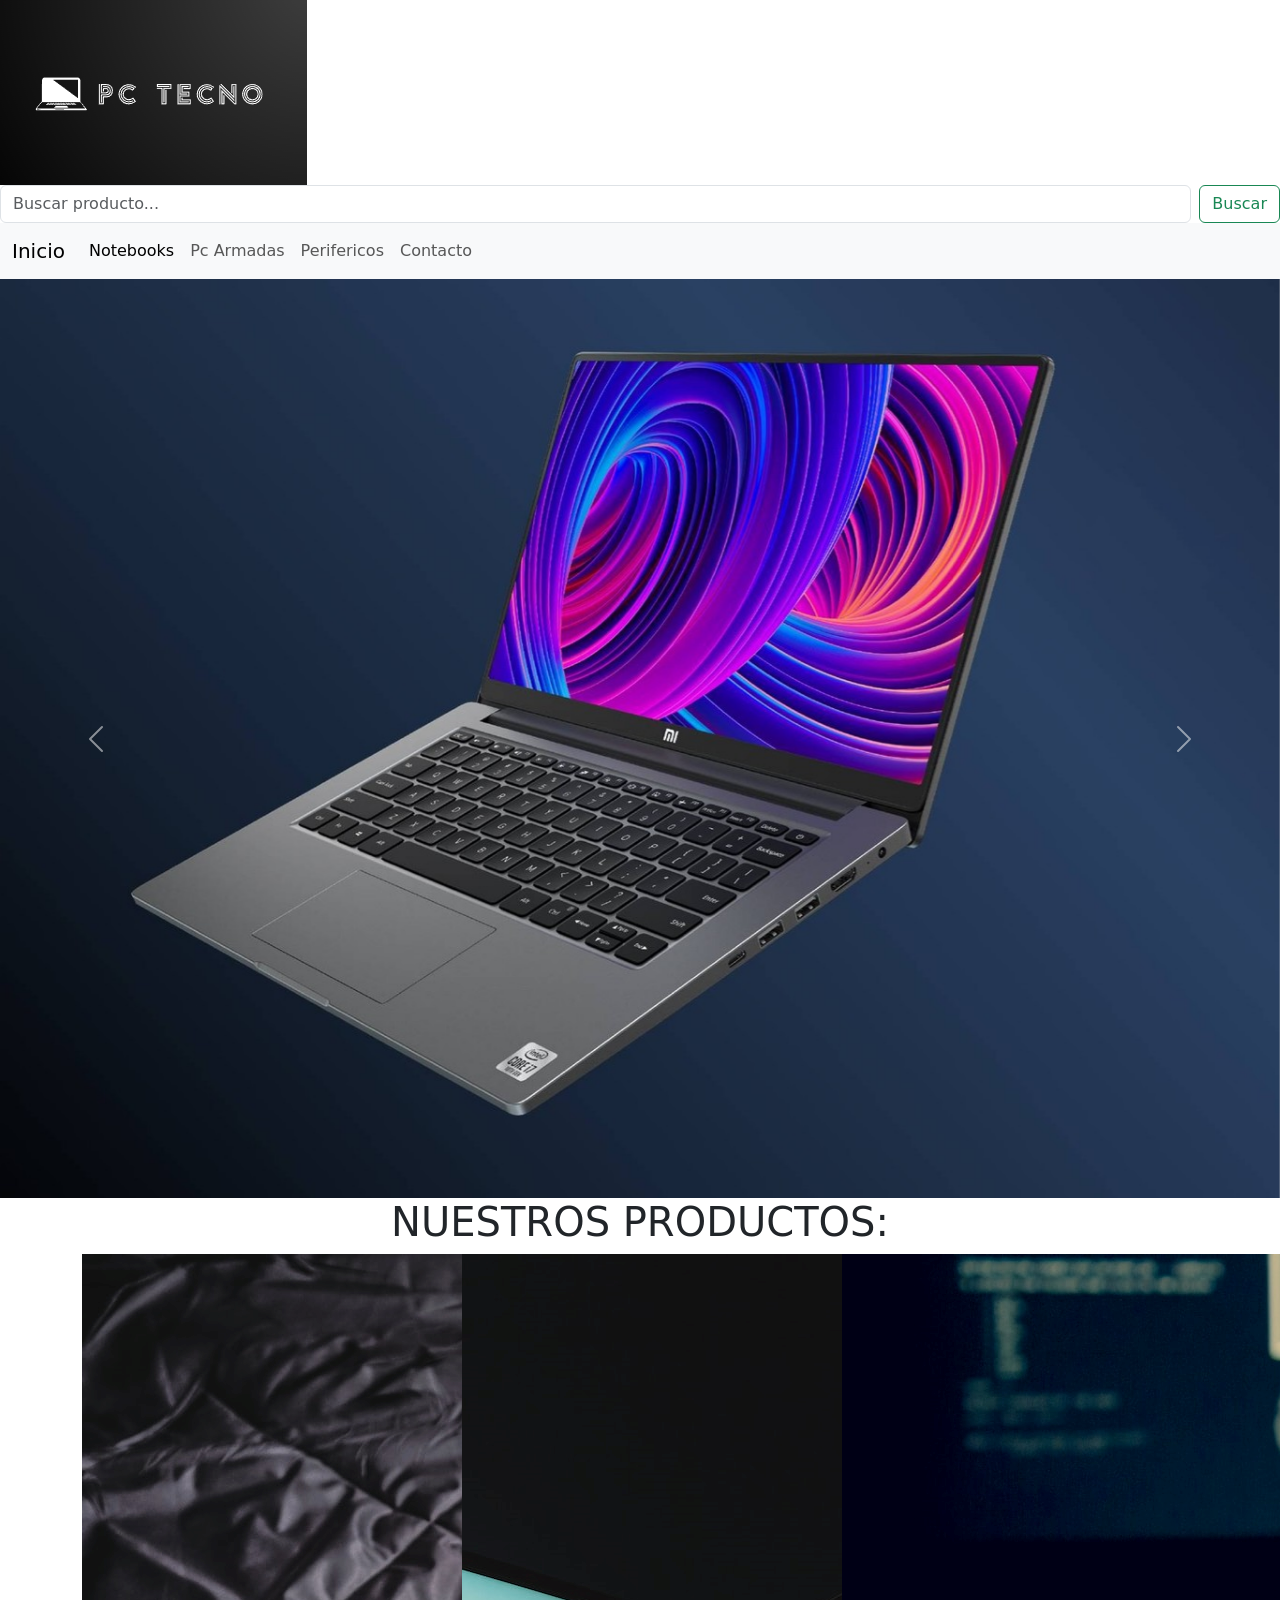
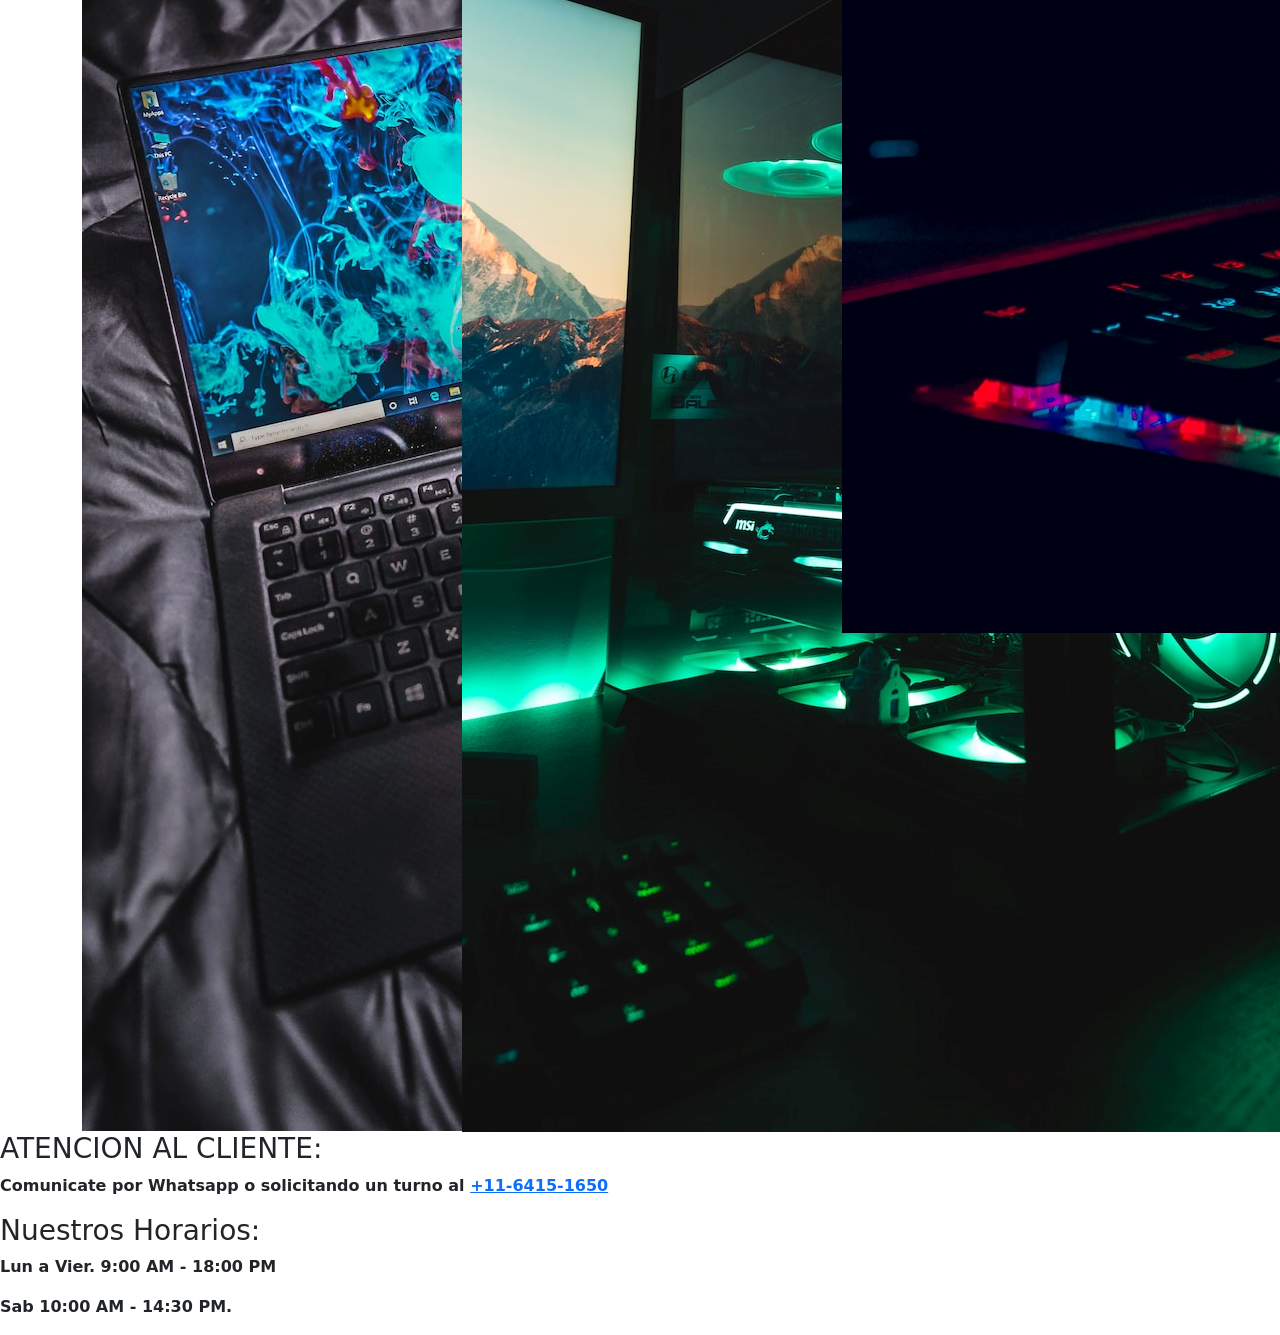
==== index.html @ b49aeb5c "solucionando estilos" ====
<!DOCTYPE html>
<html lang="en">
<head>
    <meta charset="UTF-8">
    <meta http-equiv="X-UA-Compatible" content="IE=edge">
    <meta name="viewport" content="width=device-width, initial-scale=1.0">
    <title>PC TECNO</title>
<!--LINK DE BOOTSTRAP-->
    <link href="https://cdn.jsdelivr.net/npm/bootstrap@5.3.0-alpha3/dist/css/bootstrap.min.css" rel="stylesheet" integrity="sha384-KK94CHFLLe+nY2dmCWGMq91rCGa5gtU4mk92HdvYe+M/SXH301p5ILy+dN9+nJOZ" crossorigin="anonymous">
    <script src="https://cdn.jsdelivr.net/npm/bootstrap@5.3.0-alpha3/dist/js/bootstrap.bundle.min.js" integrity="sha384-ENjdO4Dr2bkBIFxQpeoTz1HIcje39Wm4jDKdf19U8gI4ddQ3GYNS7NTKfAdVQSZe" crossorigin="anonymous"></script>
    <!-- <link rel="stylesheet" href="/CSS/style.css"> -->
    <link rel="stylesheet" href="./css/style.css">
</head>
<body>
<!--ENCABEZADO-->
    <header style="width: 100%; display: inline-block;">
        <div>
            <div> <!-- imagen del logo -->   
                <img class="img-uno" src="./IMG/Logo -PC-tecno.png" alt="imagen del logo">
            </div>
            <!--Boton de busqueda-->
            <form class="boton d-flex justify-content-center" role="search">
                <input class="form-control me-2 " type="search" placeholder="Buscar producto..." aria-label="Search">
                <button class="btn btn-outline-success" type="submit">Buscar</button>
            </form>
        </div>
<!--BARRA DE NAVEGACION-->
        <nav class="navbar navbar-expand-lg bg-body-tertiary">
            <div class="container-fluid">
                <a class="navbar-brand nav-link active" aria-current="page" href="./index.html">Inicio</a>
                <button class="navbar-toggler" type="button" data-bs-toggle="collapse" data-bs-target="#navbarSupportedContent" aria-controls="navbarSupportedContent" aria-expanded="false" aria-label="Toggle navigation">
                    <span class="navbar-toggler-icon"></span>
                </button>
                <div class="collapse navbar-collapse" id="navbarSupportedContent">
                    <ul class="navbar-nav me-auto mb-2 mb-lg-0">
                        <li class="nav-item">
                            <a class="nav-link active" aria-current="page" href="./PAGES/Notebooks.html">Notebooks</a>
                        </li>
                        <li class="nav-item">
                            <a class="nav-link" href="./PAGES/Pc-armadas.html">Pc Armadas</a>
                        </li>
                        <li class="nav-item">
                            <a class="nav-link" href="./PAGES/Perifericos-de-pc.html">Perifericos</a>
                        </li>
                        <li class="nav-item">
                            <a class="nav-link" href="./PAGES/Contacto.html">Contacto</a>
                        </li>
                    </ul>
                </div>
            </div>
        </nav>

    </header>
<!--SECCION DE LA PAGINA-->
    <main>
        <section>
            <!--CARRUSEL DE FOTOS-->
            <div id="carouselExample" class="carousel slide">
                <div class="carousel-inner">
                    <div class="carousel-item active ">
                        <img src="./IMG/imagen_de_notebook.jpg" class="imagen-uno w-100" alt="imagen de notebook">
                    </div>
                    <div class="carousel-item">
                        <img src="./IMG/desktop-oficina.jpg" class="imagen-uno w-100" alt="imagen de computadoras">
                    </div>
                    <div class="carousel-item">
                        <img src="./IMG/perifericos_pc.png" class="imagen-uno w-100" alt="imagen de periferico">
                    </div>
                </div>
                <button class="carousel-control-prev" type="button" data-bs-target="#carouselExample" data-bs-slide="prev">
                    <span class="carousel-control-prev-icon" aria-hidden="true"></span>
                    <span class="visually-hidden"></span>
                </button>
                <button class="carousel-control-next" type="button" data-bs-target="#carouselExample" data-bs-slide="next">
                    <span class="carousel-control-next-icon" aria-hidden="true"></span>
                    <span class="visually-hidden">Next</span>
                </button>
            </div>
        </section>
        
        <section class="container">
            <h1 class="text-center">NUESTROS PRODUCTOS:</h1>
            <div class="row d-flex">
                <div class="card-articulo col-sm-12 col-lg-4">
                    <a href="./PAGES/Notebooks.html"  class="card-uno">
                    <img src="./IMG/notebook.png" alt="foto de notebook">
                    </a>
                </div>
                <div class="card-articulo col-sm-12 col-lg-4">
                    <a href="./PAGES/Pc-armadas.html" class="card-dos">
                    <img src="./IMG/pc-armadas.png" alt="foto de pc">   
                    </a>
                </div>    
                
                <div class="card-articulo col-sm-12 col-lg-4">
                    <a href="./PAGES/Perifericos-de-pc.html" class="card-tres">
                    <img src="./IMG/periferico.png" alt="foto de perifericos">  
                    </a>
                </div>
            </div>    
        </section>
    </main>

<!--PIE DE PAGINA-->    
    <footer>
        <div class="contenedor">
            <div class="cliente">
                <h3>ATENCION AL CLIENTE: </h3>
                <p><strong>Comunicate por Whatsapp o solicitando un turno  al <a href="https://web.whatsapp.com" target="_blank"> <strong>+11-6415-1650</strong> </a></strong></p>
            </div>
            
            <div class="horario">
                <h3>Nuestros Horarios: </h3>
                <p><strong>Lun a Vier. 9:00 AM - 18:00 PM</strong></p>
                <p><strong>Sab 10:00 AM - 14:30 PM.</strong></p>
            </div>
        </div>
    </footer>


   
</body>
</html>
---- CSS/style.css ----
/*cambiar la tipografia del sitio web*/
@import url('https://fonts.googleapis.com/css2?family=Lora&family=Montserrat:wght@100&display=swap');
@import url('https://fonts.googleapis.com/css2?family=Lora&family=Montserrat:wght@100&family=Playfair+Display:ital,wght@1,600&display=swap');

*{
    font-family: 'Lora', serif;
    font-family: 'Montserrat', sans-serif;
    box-sizing: border-box;
}

body{
    background-color: white;
}

header{
background-color: black;
}

header div div .img-uno{
    width:200px;
    height: 100px;
    margin-left:20px;
}

header div .boton .form-control
{
    max-width: 500px;
    margin-top: 2%;
    border-color:grey;
    color: black;
    font-weight: bold;
}
header div .btn{
    height: 50px;
    margin-top: 2%;
    border-color:black;
    background-color: #525252;
    color:black;
    font-weight: bold;
}

nav {
    border-top: 2px solid black;
    border-bottom: 2px solid black;
    margin-top: 20px;
}

header nav .container-fluid .navbar-brand,
header nav div div .navbar-nav .nav-item .nav-link
{
margin-left: 200px;
font-family: sans-serif;
color: black;
}

/*  MAIN  */

main section div  .carousel-item img
{  
    height: 550px;
}



main section h1{
    text-decoration: underline;
    font-family:'Gill Sans', 'Gill Sans MT', Calibri, 'Trebuchet MS', sans-serif;
    margin-top: 100px;
    margin-bottom: 50px;
}
main section div .card-articulo{
    border-radius: 30%;
    
}



main section div .card-articulo a img{
    
    height: 470px;
    width: 350px;
    margin-bottom:100px;
    margin-top: 50px;
    margin-left: 20px;
    padding-left: 40px;
}

/*  FOOTER  */

footer{
    background-color: black;
    position: relative;
    width: 100%;
}


footer .contenedor {
    display: flex;
    justify-content: space-around;
}


footer h3
{
    text-decoration:underline;
    font-family:serif;
}

footer .cliente{
    color: white;
    justify-content: flex-start;
    flex-direction: column;
    margin-top: 20px;
}
.horario{
    color: white;
    flex-direction: column;
    align-items: end;
    margin-top: 20px;
}

/*AGREGADO PAGINA NOTEBOOK*/

main section .producto{
    text-decoration: underline;
    font-family:'Gill Sans', 'Gill Sans MT', Calibri, 'Trebuchet MS', sans-serif;
    margin-top: 100px;
    margin-bottom: 50px;
    text-align: center;
}

main section article .tarjeta{
    margin: 8% 8% 10% 4%;
    width: 500px;
    border: 1px solid black;
    padding: 0;
    border-radius: 5% 5% 0 0;
    border-style:double;
}

main section article .tarjeta .card-img-top {
    border-radius: 5% 5% 0 0;
    border: 1px solid black;
}

main section article .tarjeta .card-body{
    border-color:black;
    background-color: #C1D0B5;
    color:black;
    font-weight: bold;
    text-align: center;
    height: 90px;
    align-items: center;
    flex-direction: column;
}
main section article .tarjeta .card-body h5{
    font-weight: bold;
    margin-bottom: 4%;
    font-size: 20px;
    font-family: 'Gill Sans', 'Gill Sans MT', Calibri, 'Trebuchet MS', sans-serif;
}


/*pagina de contacto*/
h4 {
    font-size: 40px;
    margin-left: 3%;
    margin-top: 5%;
    text-decoration: underline;
    font-weight: bold;
}
h6{
    font-size: 25px;
    margin-left: 3%;
    margin-top: 2%;
    font-weight: bold;
}

.cuadro{
    width: 1000px;
    height: 500px;
    margin: 3% 0 3% 3%; 
    background-color: #726666;
    border: 1px black solid;
    border-radius: 3%;
}

main div form .mb-3 .form-label{
    margin-left: 3%;
    margin-top: 1%;
    font-weight: bolder;
}

main div form .mb-3 .form-control{
    width: 80%;
    margin-left: 3%;
    height: 50px;
    font-weight: bold;
}
main form .btn{
    margin-left: 45%;
    margin-top:30px;
}

/* MODELOS ADAPTADOS EN EL INDEX Y NOTEBOOKS*/


@media (max-width: 480px){
    .imagen-uno{
        display: none;
    }
    header{
        
        width: 100%;
        height: auto;
    }
}
@media (max-width: 480px){
    .card-articulo{
        margin-left: 0;
    }

    form {
        flex-direction: column;
    }
    .tarjeta{
        width: 300px;
        margin-left: 0;
        
    } 


}
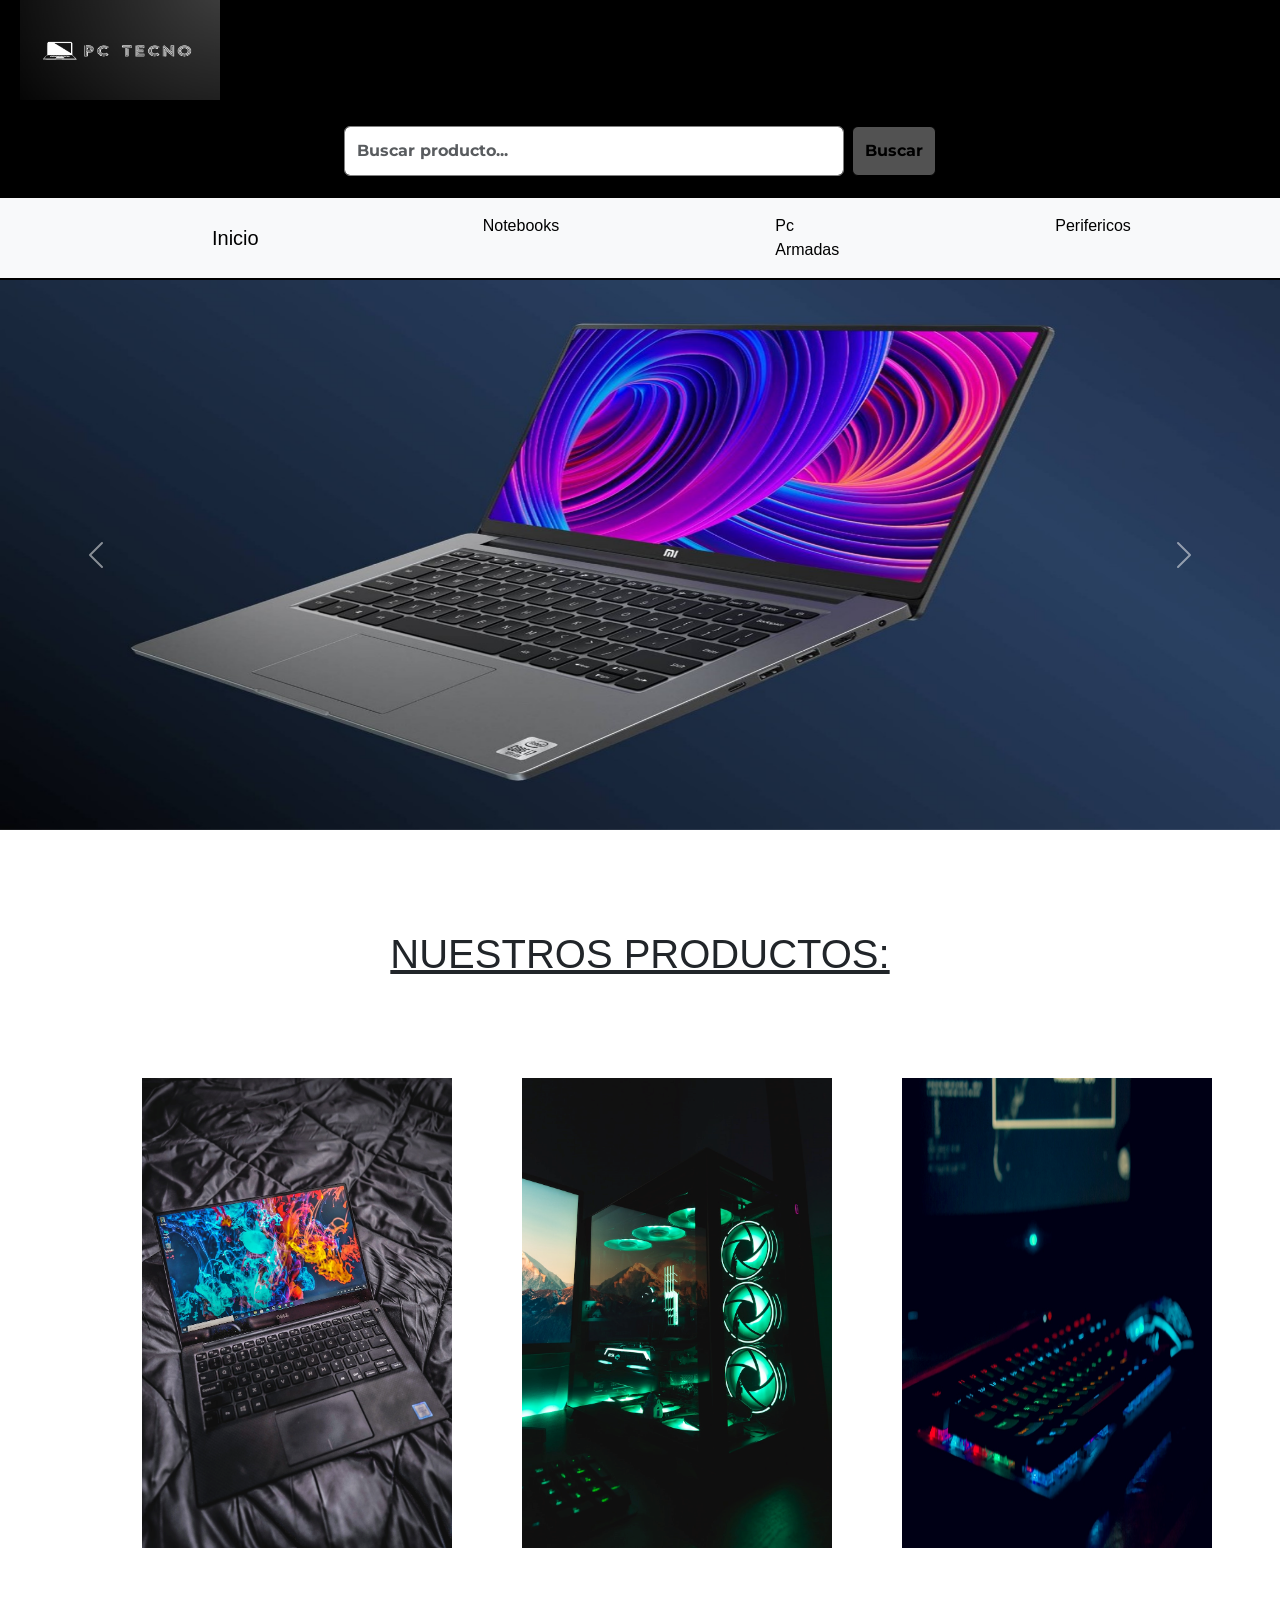
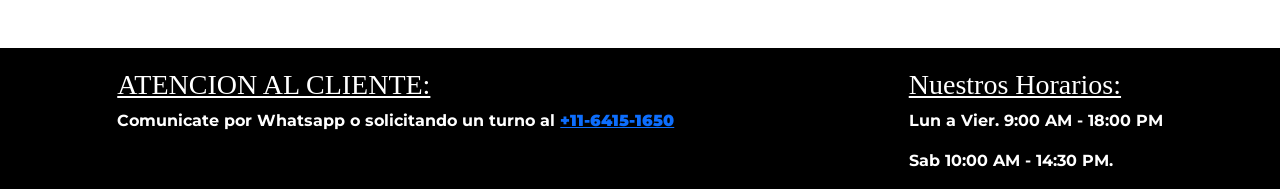
==== commit 41b14251: "." ====
--- a/index.html
+++ b/index.html
@@ -8,8 +8,8 @@
 <!--LINK DE BOOTSTRAP-->
     <link href="https://cdn.jsdelivr.net/npm/bootstrap@5.3.0-alpha3/dist/css/bootstrap.min.css" rel="stylesheet" integrity="sha384-KK94CHFLLe+nY2dmCWGMq91rCGa5gtU4mk92HdvYe+M/SXH301p5ILy+dN9+nJOZ" crossorigin="anonymous">
     <script src="https://cdn.jsdelivr.net/npm/bootstrap@5.3.0-alpha3/dist/js/bootstrap.bundle.min.js" integrity="sha384-ENjdO4Dr2bkBIFxQpeoTz1HIcje39Wm4jDKdf19U8gI4ddQ3GYNS7NTKfAdVQSZe" crossorigin="anonymous"></script>
-    <!-- <link rel="stylesheet" href="/CSS/style.css"> -->
-    <link rel="stylesheet" href="./css/style.css">
+    <link rel="stylesheet" href="./CSS/style.css">
+    
 </head>
 <body>
 <!--ENCABEZADO-->
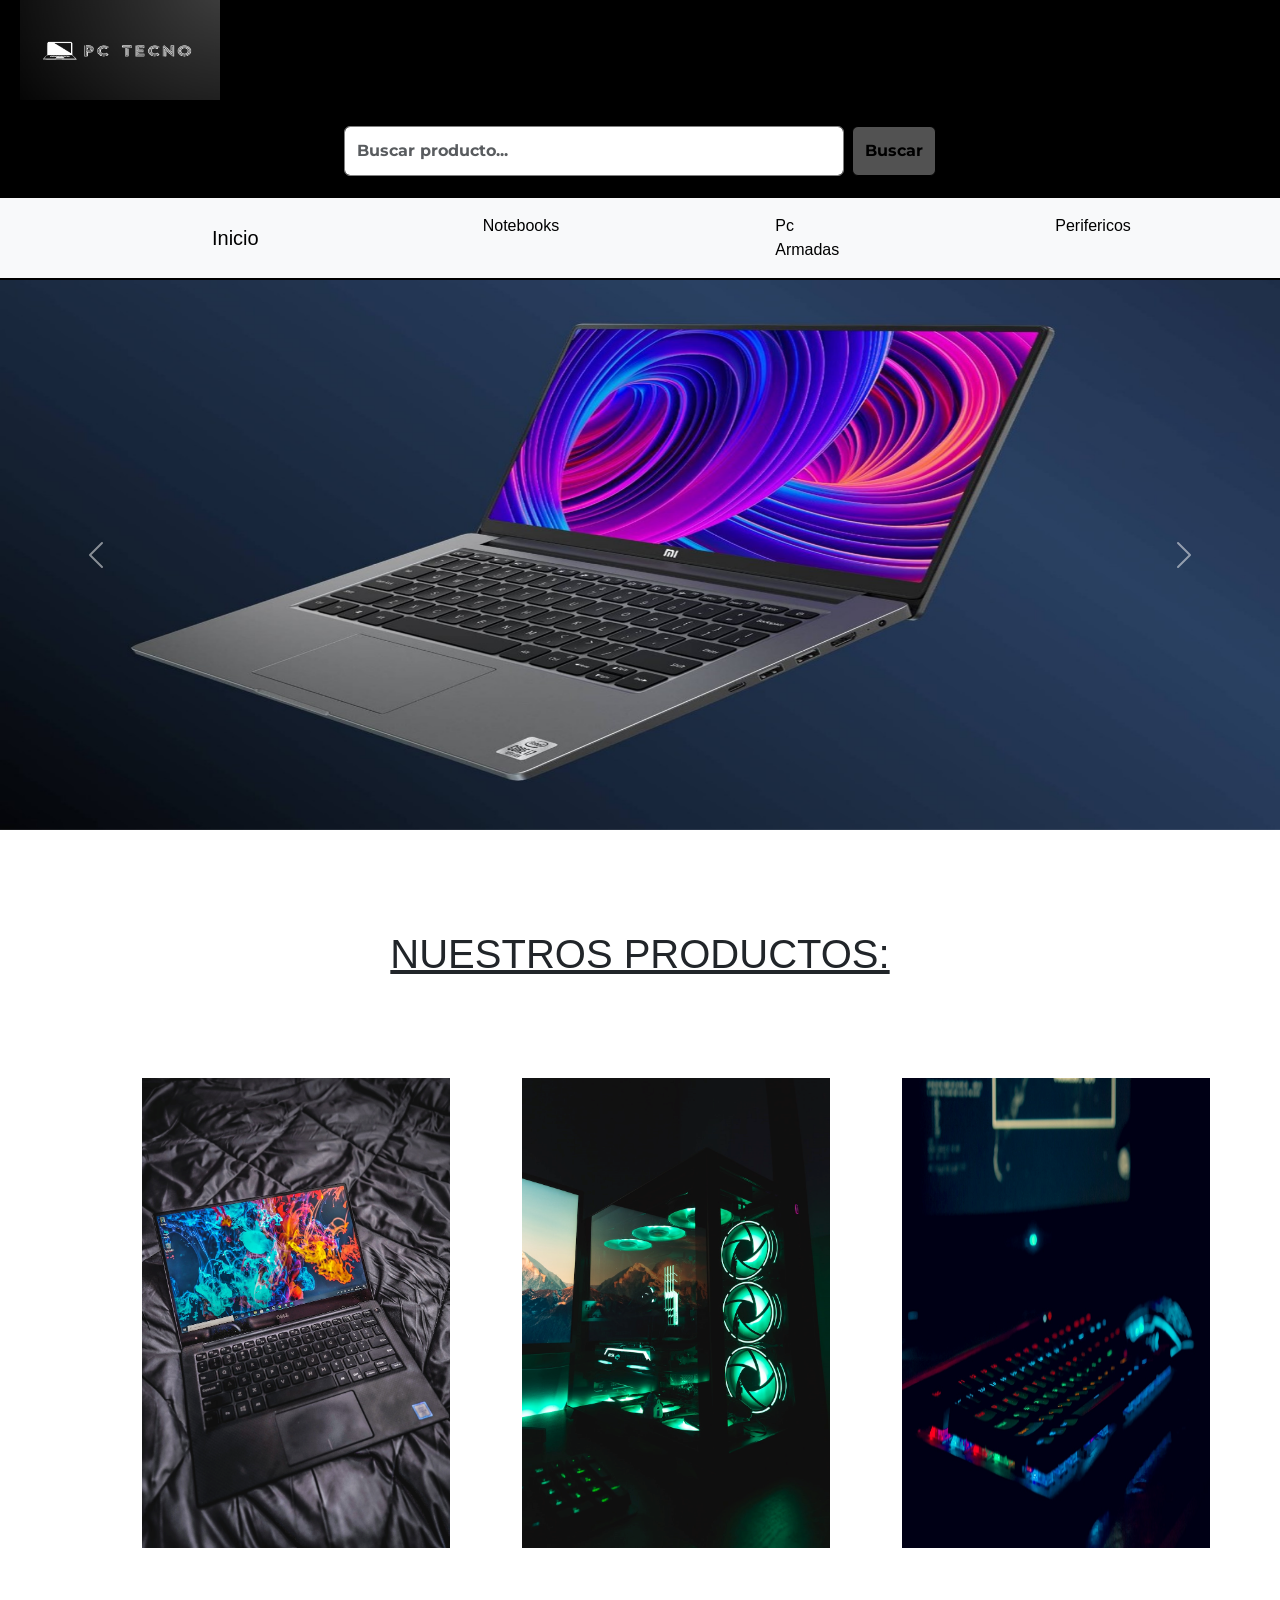
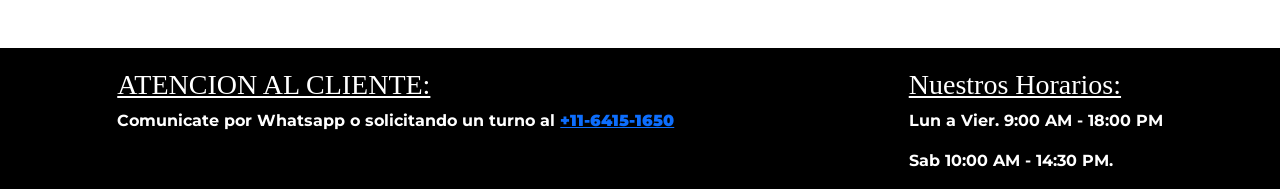
==== commit 13484e2e: "Añadiendo animaciones al sitio" ====
--- a/index.html
+++ b/index.html
@@ -4,18 +4,21 @@
     <meta charset="UTF-8">
     <meta http-equiv="X-UA-Compatible" content="IE=edge">
     <meta name="viewport" content="width=device-width, initial-scale=1.0">
+    <meta name="description" content="Bienvenidos a la ultima tecnologia del mercado, donde encontraras los mejores productos al mejor precio">
+    <meta name="keywords" content="pc , computadora , notebooks , perifericos , razer , aorus">
     <title>PC TECNO</title>
 <!--LINK DE BOOTSTRAP-->
     <link href="https://cdn.jsdelivr.net/npm/bootstrap@5.3.0-alpha3/dist/css/bootstrap.min.css" rel="stylesheet" integrity="sha384-KK94CHFLLe+nY2dmCWGMq91rCGa5gtU4mk92HdvYe+M/SXH301p5ILy+dN9+nJOZ" crossorigin="anonymous">
     <script src="https://cdn.jsdelivr.net/npm/bootstrap@5.3.0-alpha3/dist/js/bootstrap.bundle.min.js" integrity="sha384-ENjdO4Dr2bkBIFxQpeoTz1HIcje39Wm4jDKdf19U8gI4ddQ3GYNS7NTKfAdVQSZe" crossorigin="anonymous"></script>
+<!--LINK DE ANIMATE.CSS-->    
+    <link rel="stylesheet" href="https:/cdnjs.cloudflare.com/ajax/libs/animate.css/4.1.1/animate.min.css">
     <link rel="stylesheet" href="./CSS/style.css">
-    
 </head>
 <body>
 <!--ENCABEZADO-->
-    <header style="width: 100%; display: inline-block;">
+    <header>
         <div>
-            <div> <!-- imagen del logo -->   
+            <div class="logotipo"> <!-- imagen del logo -->   
                 <img class="img-uno" src="./IMG/Logo -PC-tecno.png" alt="imagen del logo">
             </div>
             <!--Boton de busqueda-->
@@ -24,7 +27,7 @@
                 <button class="btn btn-outline-success" type="submit">Buscar</button>
             </form>
         </div>
-<!--BARRA DE NAVEGACION-->
+        <!--BARRA DE NAVEGACION-->
         <nav class="navbar navbar-expand-lg bg-body-tertiary">
             <div class="container-fluid">
                 <a class="navbar-brand nav-link active" aria-current="page" href="./index.html">Inicio</a>
@@ -49,7 +52,6 @@
                 </div>
             </div>
         </nav>
-
     </header>
 <!--SECCION DE LA PAGINA-->
     <main>
@@ -77,30 +79,28 @@
                 </button>
             </div>
         </section>
-        
+<!--CARDS PARA IR A LOS PRODUCTOS-->
         <section class="container">
             <h1 class="text-center">NUESTROS PRODUCTOS:</h1>
             <div class="row d-flex">
-                <div class="card-articulo col-sm-12 col-lg-4">
+                <div class="card-articulo col-sm-12 col-lg-4 ">
                     <a href="./PAGES/Notebooks.html"  class="card-uno">
-                    <img src="./IMG/notebook.png" alt="foto de notebook">
+                        <img src="./IMG/notebook.png" alt="foto de notebook">
                     </a>
                 </div>
-                <div class="card-articulo col-sm-12 col-lg-4">
+                <div class="card-articulo col-sm-12 col-lg-4 ">
                     <a href="./PAGES/Pc-armadas.html" class="card-dos">
-                    <img src="./IMG/pc-armadas.png" alt="foto de pc">   
+                        <img src="./IMG/pc-armadas.png" alt="foto de pc">   
                     </a>
                 </div>    
-                
-                <div class="card-articulo col-sm-12 col-lg-4">
+                <div class="card-articulo col-sm-12 col-lg-4 ">
                     <a href="./PAGES/Perifericos-de-pc.html" class="card-tres">
-                    <img src="./IMG/periferico.png" alt="foto de perifericos">  
+                        <img src="./IMG/periferico.png" alt="foto de perifericos">  
                     </a>
                 </div>
             </div>    
         </section>
     </main>
-
 <!--PIE DE PAGINA-->    
     <footer>
         <div class="contenedor">
@@ -108,7 +108,6 @@
                 <h3>ATENCION AL CLIENTE: </h3>
                 <p><strong>Comunicate por Whatsapp o solicitando un turno  al <a href="https://web.whatsapp.com" target="_blank"> <strong>+11-6415-1650</strong> </a></strong></p>
             </div>
-            
             <div class="horario">
                 <h3>Nuestros Horarios: </h3>
                 <p><strong>Lun a Vier. 9:00 AM - 18:00 PM</strong></p>
@@ -116,8 +115,5 @@
             </div>
         </div>
     </footer>
-
-
-   
 </body>
 </html>
--- a/CSS/style.css
+++ b/CSS/style.css
@@ -1,233 +1,228 @@
 /*cambiar la tipografia del sitio web*/
-@import url('https://fonts.googleapis.com/css2?family=Lora&family=Montserrat:wght@100&display=swap');
-@import url('https://fonts.googleapis.com/css2?family=Lora&family=Montserrat:wght@100&family=Playfair+Display:ital,wght@1,600&display=swap');
-
-*{
-    font-family: 'Lora', serif;
-    font-family: 'Montserrat', sans-serif;
-    box-sizing: border-box;
-}
-
-body{
-    background-color: white;
-}
-
-header{
-background-color: black;
-}
-
-header div div .img-uno{
-    width:200px;
-    height: 100px;
-    margin-left:20px;
-}
-
-header div .boton .form-control
-{
-    max-width: 500px;
-    margin-top: 2%;
-    border-color:grey;
-    color: black;
-    font-weight: bold;
-}
-header div .btn{
-    height: 50px;
-    margin-top: 2%;
-    border-color:black;
-    background-color: #525252;
-    color:black;
-    font-weight: bold;
-}
-
-nav {
-    border-top: 2px solid black;
-    border-bottom: 2px solid black;
-    margin-top: 20px;
-}
-
-header nav .container-fluid .navbar-brand,
-header nav div div .navbar-nav .nav-item .nav-link
-{
-margin-left: 200px;
-font-family: sans-serif;
-color: black;
-}
-
-/*  MAIN  */
-
-main section div  .carousel-item img
-{  
-    height: 550px;
-}
-
-
-
-main section h1{
-    text-decoration: underline;
-    font-family:'Gill Sans', 'Gill Sans MT', Calibri, 'Trebuchet MS', sans-serif;
-    margin-top: 100px;
-    margin-bottom: 50px;
-}
-main section div .card-articulo{
-    border-radius: 30%;
-    
-}
-
-
-
-main section div .card-articulo a img{
-    
+@import url("https://fonts.googleapis.com/css2?family=Lora&family=Montserrat:wght@100&display=swap");
+@import url("https://fonts.googleapis.com/css2?family=Lora&family=Montserrat:wght@100&family=Playfair+Display:ital,wght@1,600&display=swap");
+* {
+  font-family: "Montserrat", sans-serif;
+  box-sizing: border-box;
+}
+
+body {
+  background-color: white;
+}
+
+/* HEADER */
+header {
+  background-color: black;
+}
+header div div .img-uno {
+  width: 200px;
+  height: 100px;
+  margin-left: 20px;
+}
+header div .boton .form-control {
+  max-width: 500px;
+  margin-top: 2%;
+  border-color: grey;
+  color: black;
+  font-weight: bold;
+}
+header div .boton .btn {
+  height: 50px;
+  margin-top: 2%;
+  border-color: black;
+  background-color: #525252;
+  color: black;
+  font-weight: bold;
+}
+header nav {
+  border-top: 2px solid black;
+  border-bottom: 2px solid black;
+  margin-top: 20px;
+}
+header nav .container-fluid .navbar-brand {
+  margin-left: 200px;
+  font-family: sans-serif;
+  color: black;
+}
+header nav div div .navbar-nav .nav-item .nav-link {
+  margin-left: 200px;
+  font-family: sans-serif;
+  color: black;
+}
+
+/*  MAIN INDEX */
+main section div .carousel-item img {
+  height: 550px;
+}
+main section h1 {
+  text-decoration: underline;
+  font-family: "Gill Sans", "Gill Sans MT", Calibri, "Trebuchet MS", sans-serif;
+  margin-top: 100px;
+  margin-bottom: 50px;
+}
+main section div .card-articulo {
+  overflow: hidden;
+  position: relative;
+}
+main section div .card-articulo a {
+  display: block;
+  text-decoration: none;
+}
+main section div .card-articulo a img {
+  height: 470px;
+  width: 350px;
+  margin-bottom: 100px;
+  margin-top: 50px;
+  margin-left: 20px;
+  padding-left: 40px;
+  transition: transform 0.3s ease;
+}
+main section div .card-articulo a:hover img {
+  transform: scale(1.2);
+}
+
+/*AGREGADO PAGINA NOTEBOOK*/
+/* MAIN PAGINA NOTEBOOK/PC-ARMADA/PERIFERICOS*/
+main section .producto {
+  text-decoration: underline;
+  font-family: "Gill Sans", "Gill Sans MT", Calibri, "Trebuchet MS", sans-serif;
+  margin-top: 100px;
+  margin-bottom: 50px;
+  text-align: center;
+}
+main section article .tarjeta {
+  margin: 8% 8% 10% 4%;
+  width: 500px;
+  border: 1px solid black;
+  padding: 0;
+  border-radius: 5% 5% 0 0;
+  border-style: double;
+}
+main section article .tarjeta .card-img-top {
+  border-radius: 5% 5% 0 0;
+  border: 1px solid black;
+}
+main section article .tarjeta .card-body {
+  border-color: black;
+  background-color: #C1D0B5;
+  color: black;
+  font-weight: bold;
+  text-align: center;
+  height: 90px;
+  align-items: center;
+  flex-direction: column;
+}
+main section article .tarjeta .card-body h5 {
+  font-weight: bold;
+  margin-bottom: 4%;
+  font-size: 20px;
+  font-family: "Gill Sans", "Gill Sans MT", Calibri, "Trebuchet MS", sans-serif;
+}
+
+/*  FOOTER  */
+footer {
+  background-color: black;
+  position: relative;
+  width: 100%;
+}
+footer .contenedor {
+  display: flex;
+  justify-content: space-around;
+}
+footer h3 {
+  text-decoration: underline;
+  font-family: serif;
+}
+footer .cliente {
+  color: white;
+  justify-content: flex-start;
+  flex-direction: column;
+  margin-top: 20px;
+}
+footer .horario {
+  color: white;
+  flex-direction: column;
+  align-items: end;
+  margin-top: 20px;
+}
+
+/*pagina de contacto*/
+main section h4 {
+  font-size: 40px;
+  margin-left: 3%;
+  margin-top: 5%;
+  text-decoration: underline;
+  font-weight: bold;
+}
+main section h6 {
+  font-size: 25px;
+  margin-left: 3%;
+  margin-top: 2%;
+  font-weight: bold;
+}
+main div form .mb-3 .form-label {
+  margin-left: 3%;
+  margin-top: 1%;
+  font-weight: bolder;
+}
+main div form .mb-3 .form-control {
+  width: 80%;
+  margin-left: 3%;
+  height: 50px;
+  font-weight: bold;
+}
+main div form .btn {
+  margin-left: 45%;
+  margin-top: 30px;
+}
+main .cuadro {
+  width: 1000px;
+  height: 500px;
+  margin: 3% 0 3% 3%;
+  background-color: #726666;
+  border: 1px black solid;
+  border-radius: 3%;
+}
+
+/* MODELOS ADAPTADOS VISTA MOBILE */
+@media (max-width: 576px) {
+  .imagen-uno {
+    display: none;
+  }
+  header {
+    width: 100%;
+    height: auto;
+  }
+  /* Imagen del logo */
+  .logotipo {
+    display: flex;
+    justify-content: center;
+  }
+  /* Barra de busqueda*/
+  .form-control {
+    width: 450px;
+  }
+  /* Index */
+  .card-articulo {
+    margin-left: 45px;
+  }
+  /* Footer */
+  .contenedor {
+    display: flex;
+    flex-direction: column;
+    text-align: center;
+  }
+  /* pagina contacto */
+  .info-dos h4 {
+    font-size: 30px;
+  }
+  section div h6 {
+    font-size: 15px;
+  }
+  main .cuadro {
     height: 470px;
-    width: 350px;
-    margin-bottom:100px;
-    margin-top: 50px;
-    margin-left: 20px;
-    padding-left: 40px;
-}
-
-/*  FOOTER  */
-
-footer{
-    background-color: black;
-    position: relative;
-    width: 100%;
-}
-
-
-footer .contenedor {
-    display: flex;
-    justify-content: space-around;
-}
-
-
-footer h3
-{
-    text-decoration:underline;
-    font-family:serif;
-}
-
-footer .cliente{
-    color: white;
-    justify-content: flex-start;
-    flex-direction: column;
-    margin-top: 20px;
-}
-.horario{
-    color: white;
-    flex-direction: column;
-    align-items: end;
-    margin-top: 20px;
-}
-
-/*AGREGADO PAGINA NOTEBOOK*/
-
-main section .producto{
-    text-decoration: underline;
-    font-family:'Gill Sans', 'Gill Sans MT', Calibri, 'Trebuchet MS', sans-serif;
-    margin-top: 100px;
-    margin-bottom: 50px;
-    text-align: center;
-}
-
-main section article .tarjeta{
-    margin: 8% 8% 10% 4%;
-    width: 500px;
-    border: 1px solid black;
-    padding: 0;
-    border-radius: 5% 5% 0 0;
-    border-style:double;
-}
-
-main section article .tarjeta .card-img-top {
-    border-radius: 5% 5% 0 0;
-    border: 1px solid black;
-}
-
-main section article .tarjeta .card-body{
-    border-color:black;
-    background-color: #C1D0B5;
-    color:black;
-    font-weight: bold;
-    text-align: center;
-    height: 90px;
-    align-items: center;
-    flex-direction: column;
-}
-main section article .tarjeta .card-body h5{
-    font-weight: bold;
-    margin-bottom: 4%;
-    font-size: 20px;
-    font-family: 'Gill Sans', 'Gill Sans MT', Calibri, 'Trebuchet MS', sans-serif;
-}
-
-
-/*pagina de contacto*/
-h4 {
-    font-size: 40px;
-    margin-left: 3%;
-    margin-top: 5%;
-    text-decoration: underline;
-    font-weight: bold;
-}
-h6{
-    font-size: 25px;
-    margin-left: 3%;
-    margin-top: 2%;
-    font-weight: bold;
-}
-
-.cuadro{
-    width: 1000px;
-    height: 500px;
-    margin: 3% 0 3% 3%; 
-    background-color: #726666;
-    border: 1px black solid;
-    border-radius: 3%;
-}
-
-main div form .mb-3 .form-label{
-    margin-left: 3%;
-    margin-top: 1%;
-    font-weight: bolder;
-}
-
-main div form .mb-3 .form-control{
-    width: 80%;
-    margin-left: 3%;
-    height: 50px;
-    font-weight: bold;
-}
-main form .btn{
-    margin-left: 45%;
-    margin-top:30px;
-}
-
-/* MODELOS ADAPTADOS EN EL INDEX Y NOTEBOOKS*/
-
-
-@media (max-width: 480px){
-    .imagen-uno{
-        display: none;
-    }
-    header{
-        
-        width: 100%;
-        height: auto;
-    }
-}
-@media (max-width: 480px){
-    .card-articulo{
-        margin-left: 0;
-    }
-
-    form {
-        flex-direction: column;
-    }
-    .tarjeta{
-        width: 300px;
-        margin-left: 0;
-        
-    } 
-
-
-}+    width: 520px;
+  }
+}
+
+/*# sourceMappingURL=style.css.map */
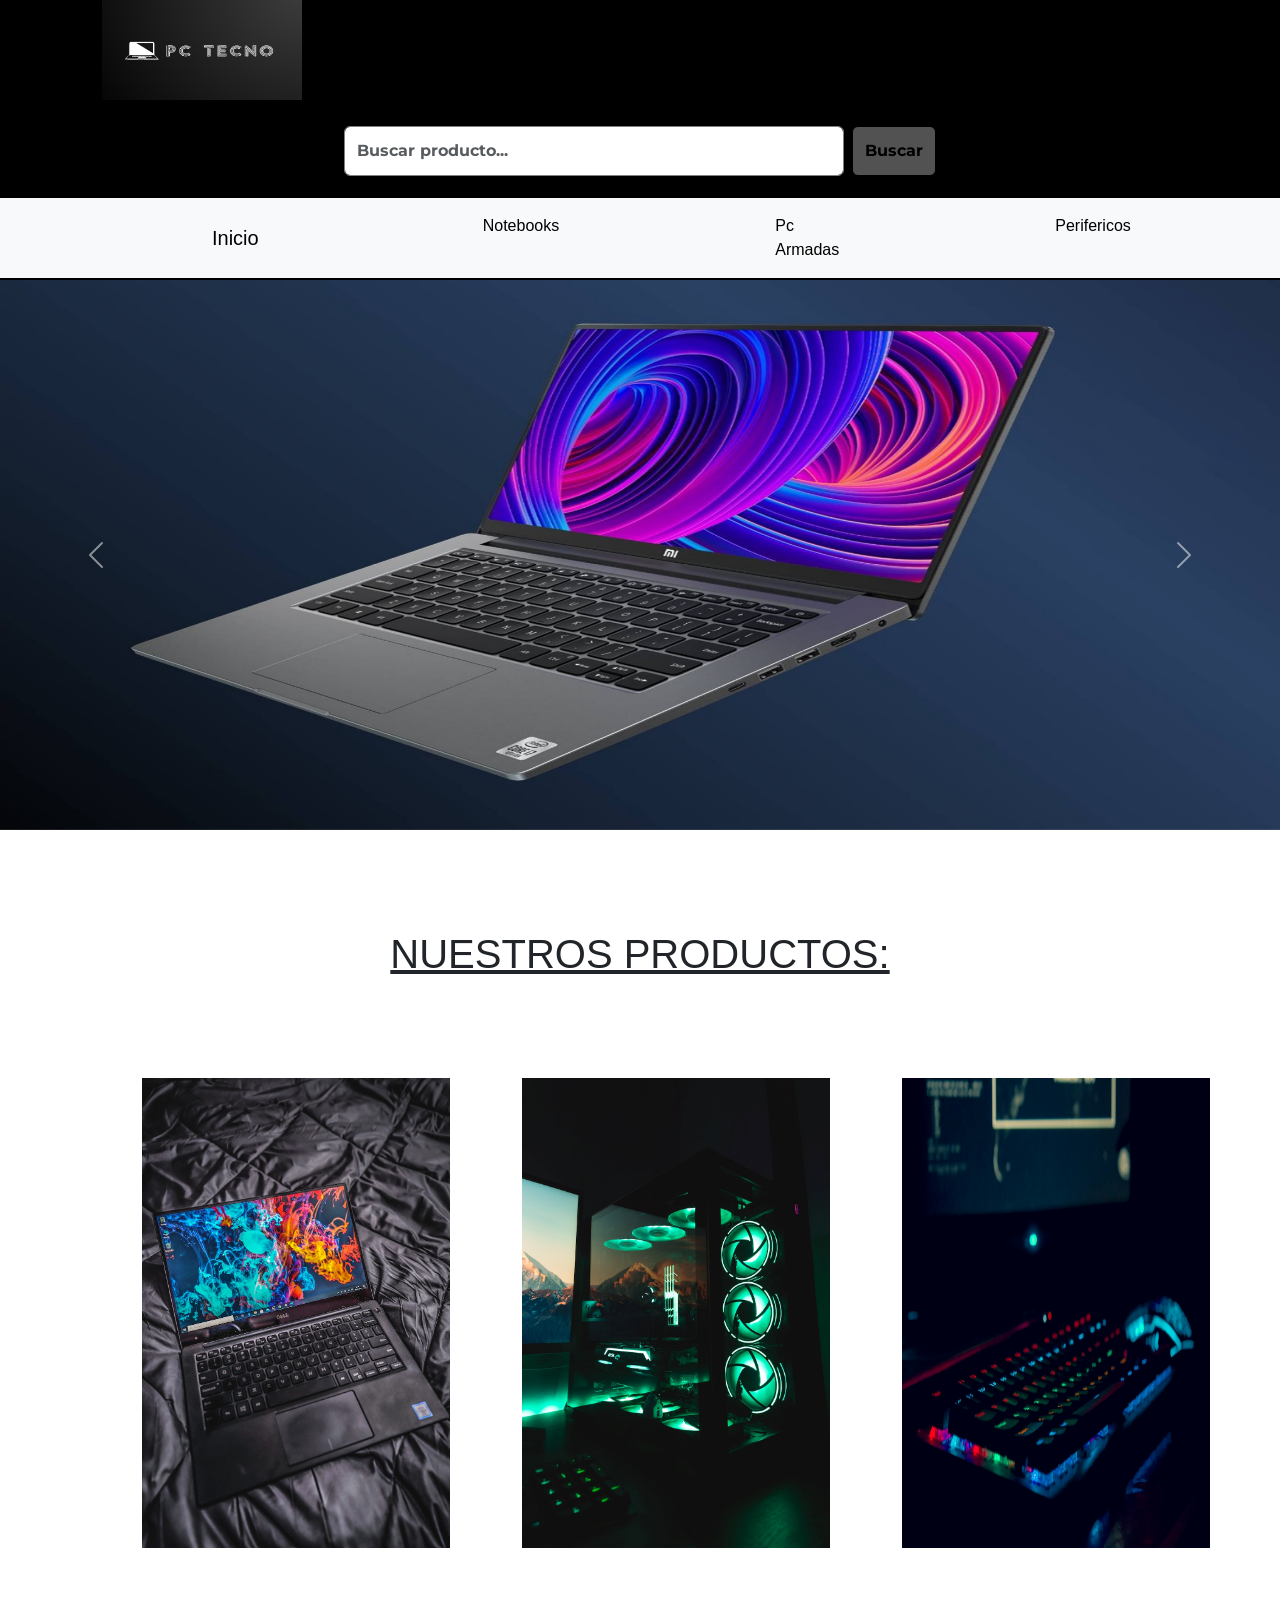
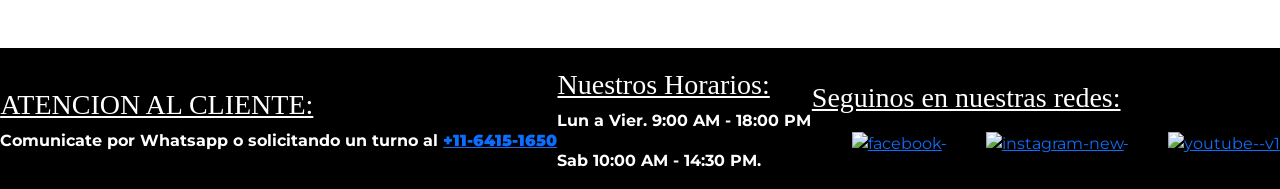
==== commit a3c27905: "realizando los ultimos cambios" ====
--- a/index.html
+++ b/index.html
@@ -17,15 +17,21 @@
 <body>
 <!--ENCABEZADO-->
     <header>
-        <div>
-            <div class="logotipo"> <!-- imagen del logo -->   
-                <img class="img-uno" src="./IMG/Logo -PC-tecno.png" alt="imagen del logo">
+        <div >
+            <div >
+                <div >    
+                    <div class="logotipo"> <!-- imagen del logo -->   
+                        <img class="img-uno" src="./IMG/Logo -PC-tecno.png" alt="imagen del logo">
+                    </div>
+                </div>
+                <!--Boton de busqueda-->
+                <div class=" w-100">
+                    <form class="boton d-flex justify-content-center" role="search">
+                        <input class="form-control me-2 " type="search" placeholder="Buscar producto..." aria-label="Search">
+                        <button class="btn btn-outline-success" type="submit">Buscar</button>
+                    </form>
+                </div>
             </div>
-            <!--Boton de busqueda-->
-            <form class="boton d-flex justify-content-center" role="search">
-                <input class="form-control me-2 " type="search" placeholder="Buscar producto..." aria-label="Search">
-                <button class="btn btn-outline-success" type="submit">Buscar</button>
-            </form>
         </div>
         <!--BARRA DE NAVEGACION-->
         <nav class="navbar navbar-expand-lg bg-body-tertiary">
@@ -100,8 +106,8 @@
                 </div>
             </div>    
         </section>
-    </main>
-<!--PIE DE PAGINA-->    
+    </main>   
+<!--PIE DE PAGINA-->
     <footer>
         <div class="contenedor">
             <div class="cliente">
@@ -113,7 +119,19 @@
                 <p><strong>Lun a Vier. 9:00 AM - 18:00 PM</strong></p>
                 <p><strong>Sab 10:00 AM - 14:30 PM.</strong></p>
             </div>
+            <div class="redes-sociales">
+                <h3>Seguinos en nuestras redes: </h3>
+                <a href="https://www.facebook.com" target="_blank">
+                    <img width="48" height="48" src="https://img.icons8.com/color/48/facebook.png" alt="facebook"/>
+                </a>
+                <a href="https://www.instagram.com" target="_blank">
+                    <img width="48" height="48" src="https://img.icons8.com/fluency/48/instagram-new.png" alt="instagram-new"/>
+                </a>
+                <a href="https://www.youtube.com" target="_blank">
+                    <img width="48" height="48" src="https://img.icons8.com/color/48/youtube--v1.png" alt="youtube--v1"/>
+                </a>
+            </div>
         </div>
     </footer>
 </body>
-</html>+</html>
--- a/CSS/style.css
+++ b/CSS/style.css
@@ -17,7 +17,7 @@
 header div div .img-uno {
   width: 200px;
   height: 100px;
-  margin-left: 20px;
+  margin-left: 8%;
 }
 header div .boton .form-control {
   max-width: 500px;
@@ -128,64 +128,102 @@
 footer .contenedor {
   display: flex;
   justify-content: space-around;
-}
-footer h3 {
-  text-decoration: underline;
-  font-family: serif;
-}
-footer .cliente {
+  align-items: center;
+}
+footer .contenedor .cliente {
   color: white;
   justify-content: flex-start;
   flex-direction: column;
   margin-top: 20px;
 }
-footer .horario {
+footer .contenedor .cliente h3 {
+  text-decoration: underline;
+  font-family: serif;
+}
+footer .contenedor .horario {
   color: white;
   flex-direction: column;
   align-items: end;
   margin-top: 20px;
 }
+footer .contenedor .horario h3 {
+  text-decoration: underline;
+  font-family: serif;
+}
+footer .contenedor .redes-sociales h3 {
+  text-decoration: underline;
+  font-family: serif;
+  color: white;
+}
+footer .contenedor .redes-sociales a img {
+  margin-left: 40px;
+  margin-top: 10px;
+}
 
 /*pagina de contacto*/
-main section h4 {
+main section .info-dos {
+  width: 1500px;
+  height: 1000px;
+  margin: 3% 0 3% 8%;
+  background: rgb(55, 91, 110);
+  background: linear-gradient(90deg, rgb(55, 91, 110) 100%, rgba(0, 212, 255, 0.3253676471) 100%);
+  border: 1px black solid;
+  border-radius: 3%;
+}
+main section .info-dos hr {
+  margin: 3rem 0;
+}
+main section .info-dos .contacto-info h4 {
   font-size: 40px;
   margin-left: 3%;
   margin-top: 5%;
   text-decoration: underline;
   font-weight: bold;
-}
-main section h6 {
+  text-align: center;
+}
+main section .info-dos .contacto-info h6 {
   font-size: 25px;
   margin-left: 3%;
   margin-top: 2%;
   font-weight: bold;
 }
-main div form .mb-3 .form-label {
+main section .info-dos .contacto-form h4 {
+  font-size: 40px;
   margin-left: 3%;
+  margin-top: 5%;
+  text-decoration: underline;
+  font-weight: bold;
+  text-align: center;
+}
+main section .info-dos .contacto-form form .mb-3 .form-label {
+  margin-left: 7%;
   margin-top: 1%;
   font-weight: bolder;
-}
-main div form .mb-3 .form-control {
+  color: white;
+}
+main section .info-dos .contacto-form form .mb-3 .form-control {
   width: 80%;
-  margin-left: 3%;
+  margin-left: 7%;
   height: 50px;
   font-weight: bold;
 }
-main div form .btn {
-  margin-left: 45%;
+main section .info-dos .contacto-form form .btn {
+  margin-left: 50%;
   margin-top: 30px;
-}
-main .cuadro {
-  width: 1000px;
-  height: 500px;
-  margin: 3% 0 3% 3%;
-  background-color: #726666;
-  border: 1px black solid;
-  border-radius: 3%;
 }
 
 /* MODELOS ADAPTADOS VISTA MOBILE */
 @media (max-width: 576px) {
+  * {
+    padding: 0;
+    margin: 0;
+  }
+  .producto {
+    text-align: center;
+  }
+  .tarjeta {
+    margin-bottom: 20px;
+  }
   .imagen-uno {
     display: none;
   }
@@ -207,6 +245,10 @@
     margin-left: 45px;
   }
   /* Footer */
+  footer {
+    width: 100%;
+    font-size: 14px;
+  }
   .contenedor {
     display: flex;
     flex-direction: column;
@@ -214,14 +256,15 @@
   }
   /* pagina contacto */
   .info-dos h4 {
-    font-size: 30px;
+    font-size: 30px !important;
   }
   section div h6 {
-    font-size: 15px;
-  }
-  main .cuadro {
-    height: 470px;
-    width: 520px;
+    font-size: 15px !important;
+  }
+  .info-dos {
+    height: auto !important;
+    width: auto !important;
+    margin-right: 2% !important;
   }
 }
 
